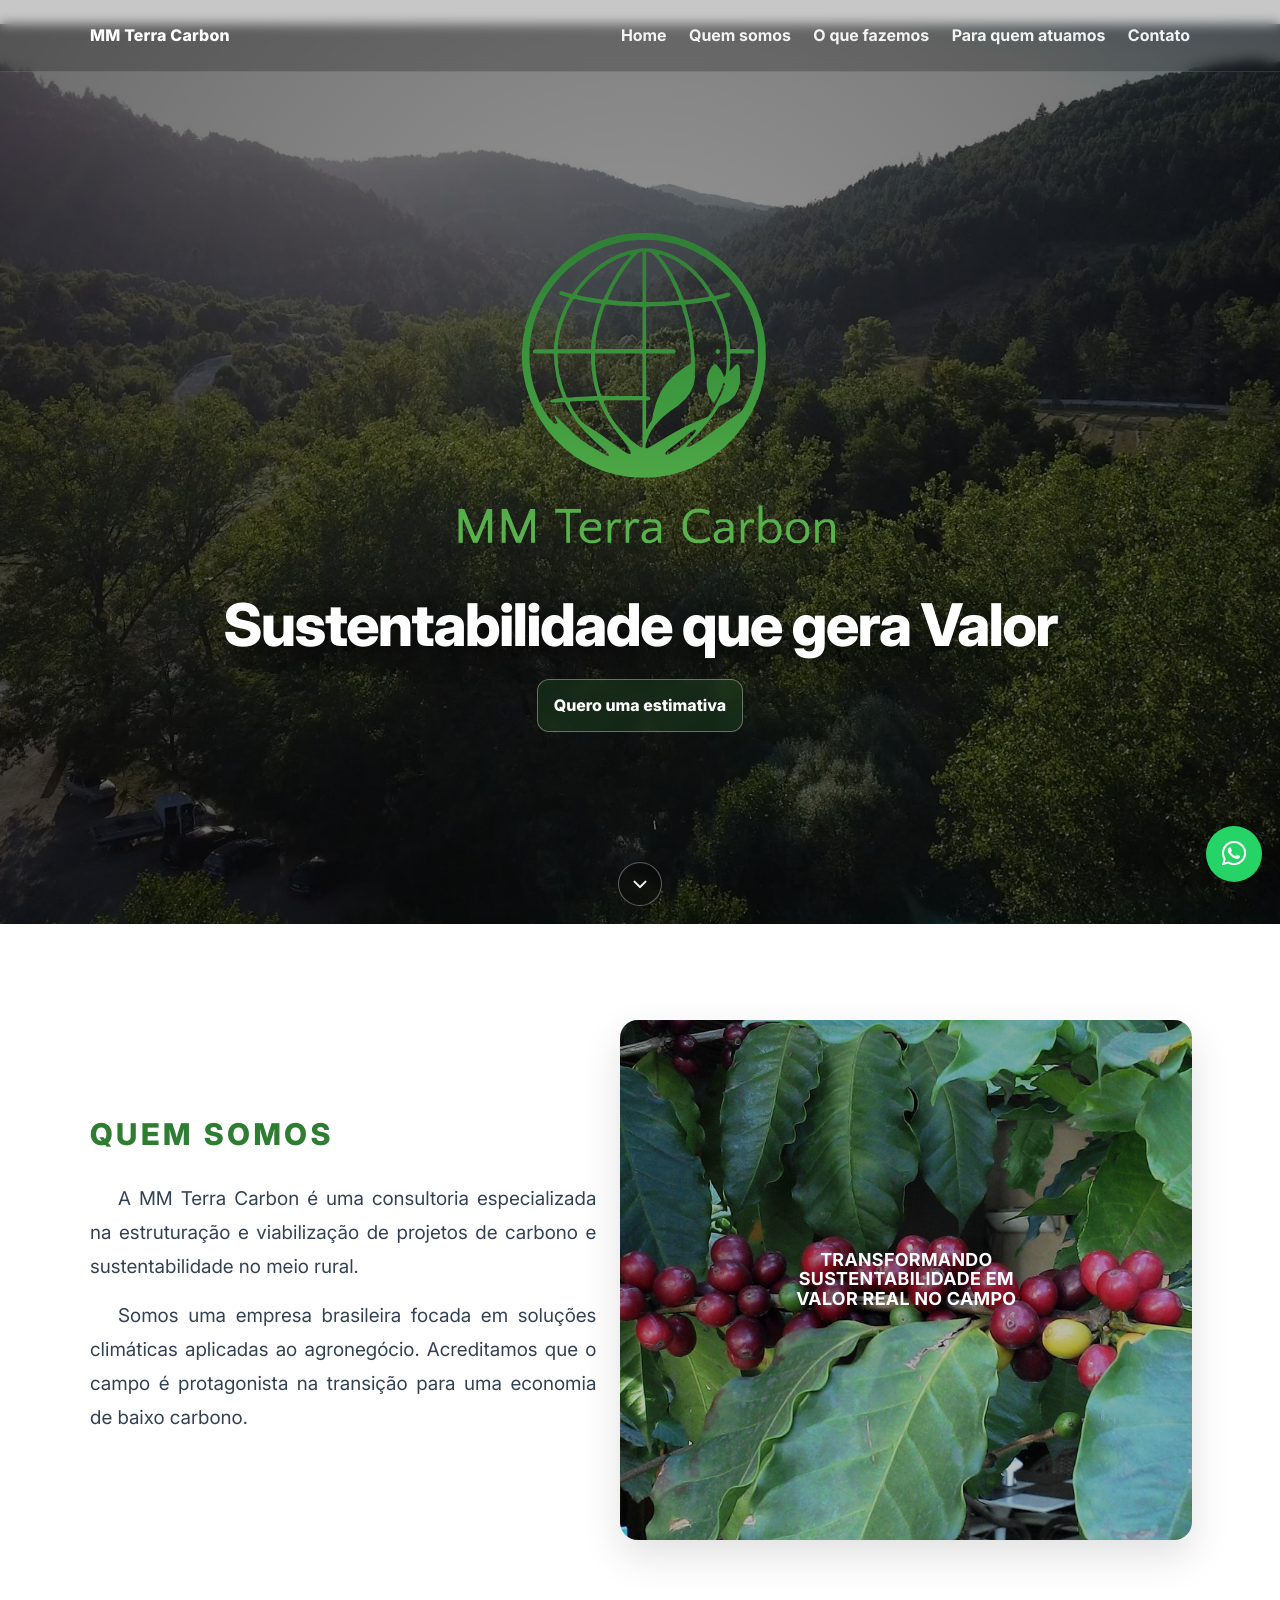
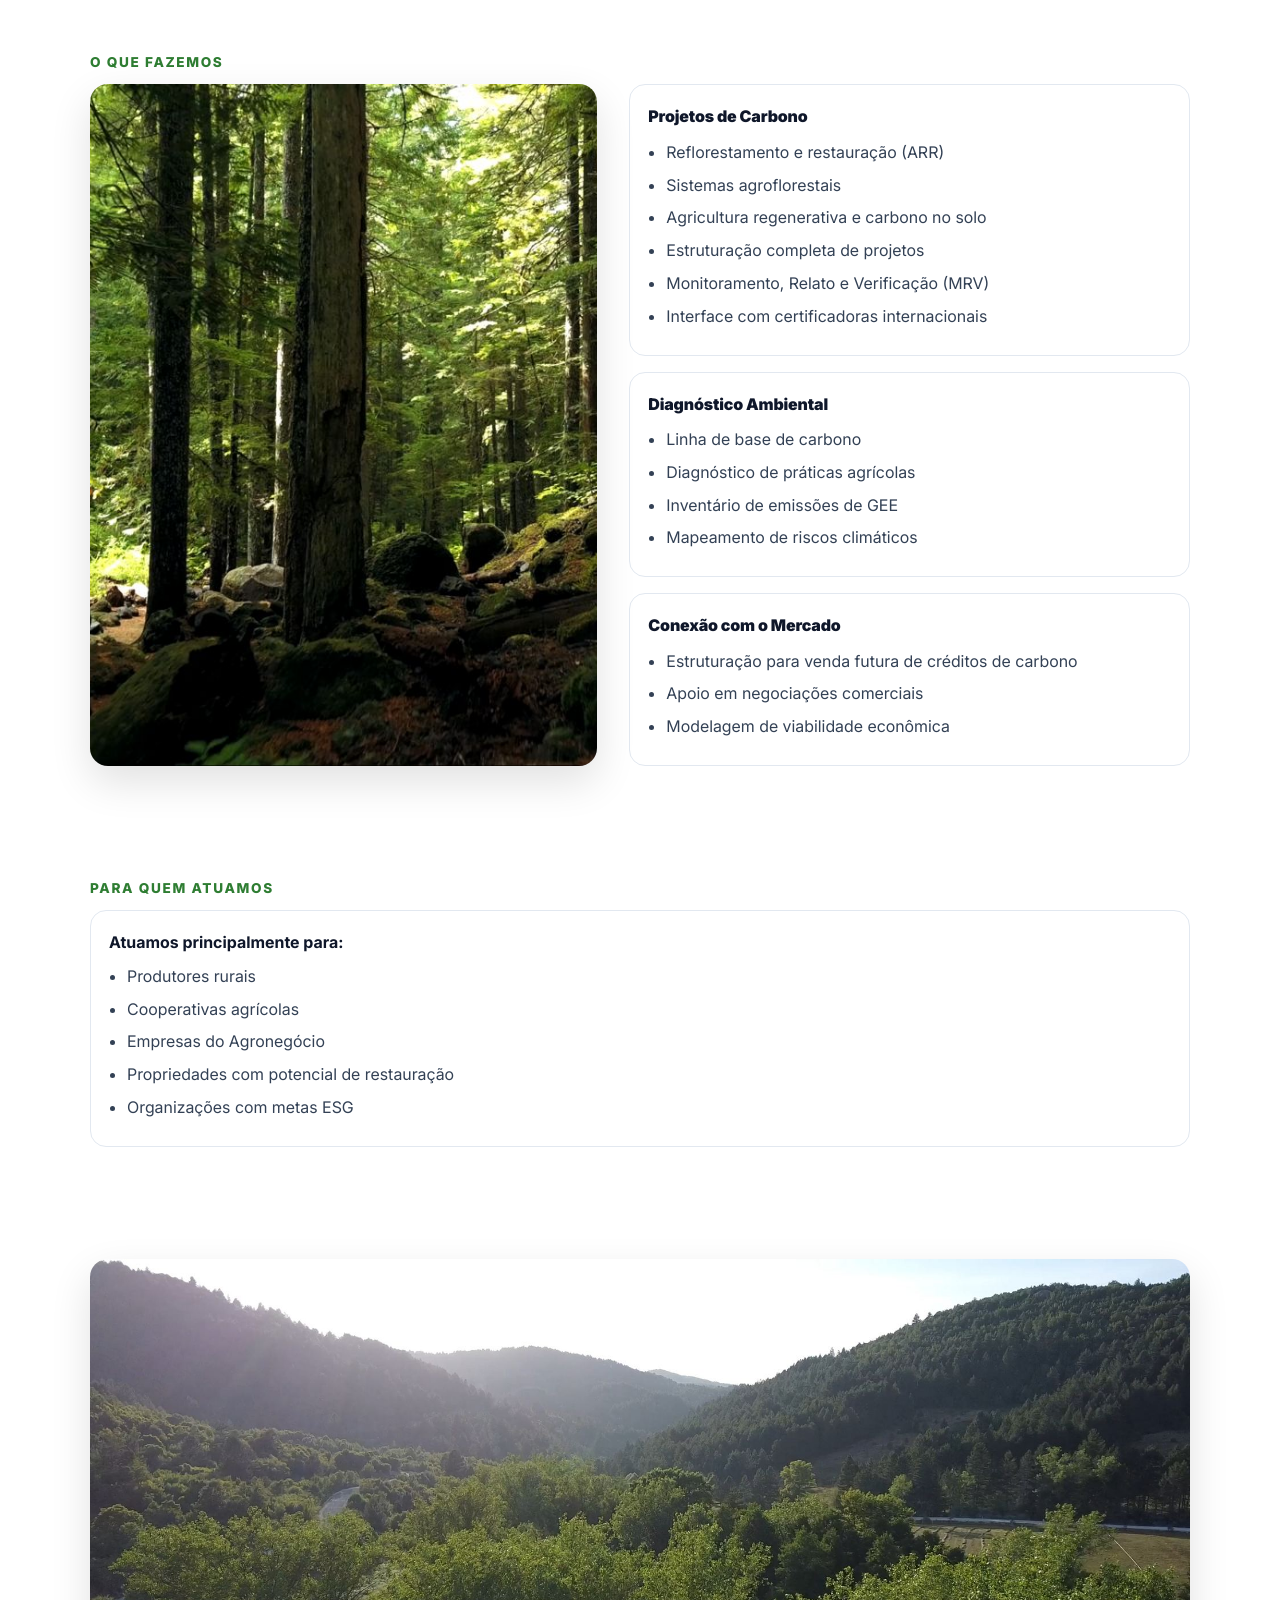
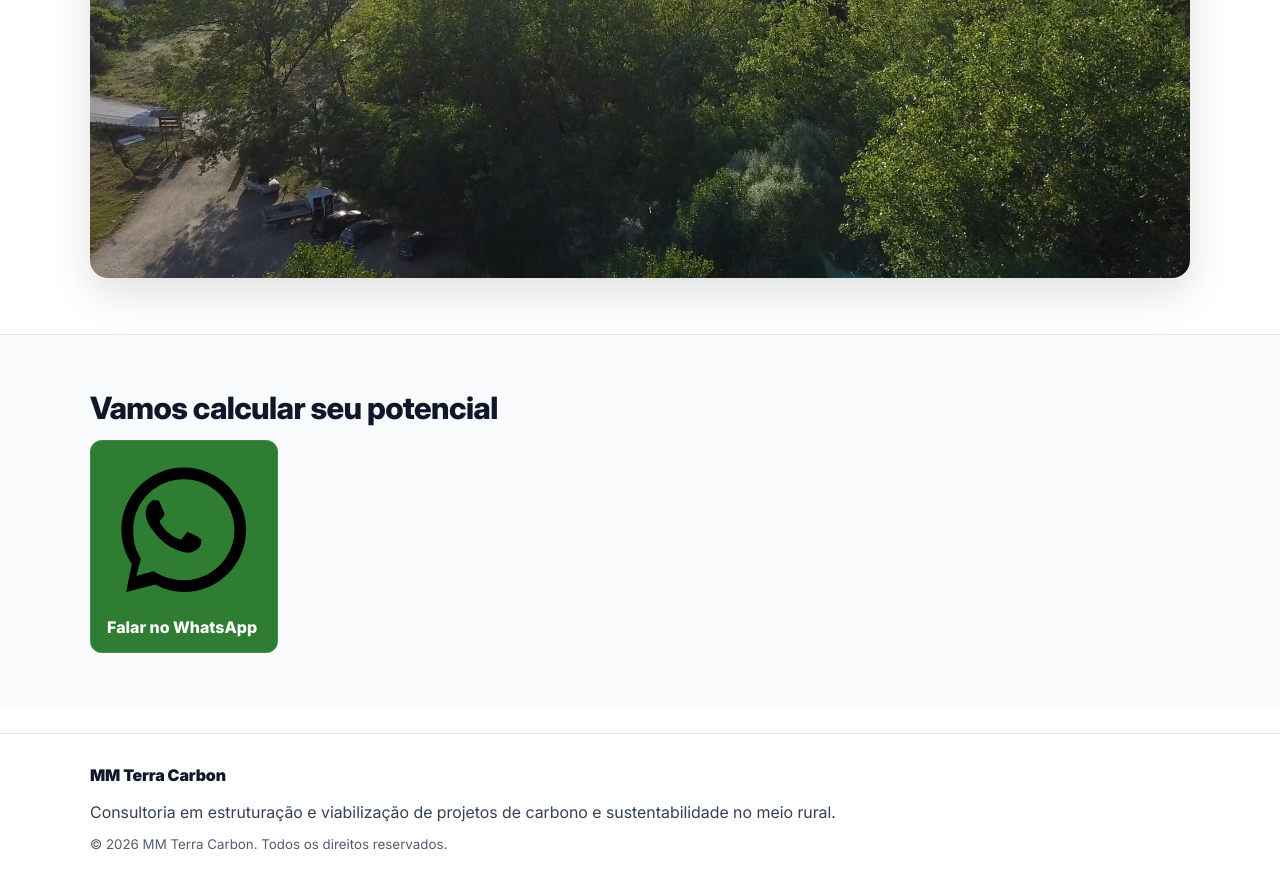
==== index.html @ 0c4954ad "Site MM Terra Carbon" ====
<!doctype html>
<html lang="pt-br">
<head>
  <meta charset="utf-8" />
  <meta name="viewport" content="width=device-width, initial-scale=1" />

  <title>MM Terra Carbon — Projetos de carbono no meio rural</title>
  <meta name="description" content="Consultoria especializada na estruturação e viabilização de projetos de carbono e sustentabilidade no meio rural.">
  <meta property="og:title" content="MM Terra Carbon">
  <meta property="og:description" content="Sustentabilidade que gera valor: projetos de carbono, diagnóstico ambiental e conexão com o mercado.">
  <meta property="og:image" content="static/assets/hero.jpg">
  <meta property="og:type" content="website">

  <link rel="icon" href="static/assets/favicon.ico">
  <link rel="shortcut icon" href="static/assets/favicon.ico">

  <!-- Fonte: Inter -->
  <link rel="preconnect" href="https://fonts.googleapis.com">
  <link rel="preconnect" href="https://fonts.gstatic.com" crossorigin>
  <link href="https://fonts.googleapis.com/css2?family=Inter:wght@400;500;600;700;800&display=swap" rel="stylesheet">

  <!-- Font Awesome (ícone do WhatsApp) -->
  <link rel="stylesheet" href="https://cdnjs.cloudflare.com/ajax/libs/font-awesome/6.5.0/css/all.min.css">

  <link rel="stylesheet" href="static/css/site.css">

</head>

<body>
  <a class="sr-only" href="#conteudo">Pular para o conteúdo</a>

  <header class="header" id="site-header">
    <div class="container header__inner">
      <a class="brand" href="#topo" aria-label="MM Terra Carbon">

        <span class="brand__name">MM Terra Carbon</span>
      </a>

      <nav class="nav" aria-label="Navegação">
        <a href="#topo">Home</a>
        <a href="#quem-somos">Quem somos</a>
        <a href="#o-que-fazemos">O que fazemos</a>
        <a href="#para-quem-atuamos">Para quem atuamos</a>
        <a href="#contato">Contato</a>
      </nav>
    </div>
  </header>

  <main id="conteudo" class="site-main">

<section class="hero hero--cover hero--flush" id="topo">
  <div class="hero__media" aria-hidden="true">
    <video
      class="hero__video"
      autoplay
      muted
      loop
      playsinline
      preload="metadata"
      poster="static/assets/hero.jpg"
    >
      <source src="static/assets/hero.mp4" type="video/mp4">
    </video>
    <div class="hero__overlay"></div>
  </div>

  <div class="hero__content container">
    <div class="hero__panel">
      <img
        class="hero__logo"
        src="static/assets/logo.svg"
        alt="MM Terra Carbon"
        loading="eager"
      >
    </div>

      <h1 class="hero__title">Sustentabilidade que gera Valor</h1>

    <div class="hero__actions">
      
        <a
          class="btn btn--ghost"
          href="#contato"
        >
          Quero uma estimativa
        </a>
      
    </div>
  </div>

  <a class="hero__scroll" href="#quem-somos" aria-label="Descer para a próxima seção">
    <svg viewBox="0 0 24 24" aria-hidden="true" focusable="false">
      <path d="M12 16.5c-.3 0-.6-.1-.8-.3l-6-6a1.1 1.1 0 0 1 1.6-1.6l5.2 5.2 5.2-5.2a1.1 1.1 0 1 1 1.6 1.6l-6 6c-.2.2-.5.3-.8.3z"/>
    </svg>
  </a>
</section>

<section class="section" id="quem-somos">
  <div class="container quem-somos__grid">
    <div class="quem-somos__texto">
      <div class="kicker">QUEM SOMOS</div>

      <p class="p">
        A MM Terra Carbon é uma consultoria especializada na estruturação e viabilização
        de projetos de carbono e sustentabilidade no meio rural.
      </p>

      <p class="p">
        Somos uma empresa brasileira focada em soluções climáticas aplicadas ao agronegócio.
        Acreditamos que o campo é protagonista na transição para uma economia de baixo carbono.
      </p>
    </div>

    <figure class="quem-somos__fig quem-somos__fig--overlay">
      <div class="quem-somos__overlay-title">
        TRANSFORMANDO<br>
        SUSTENTABILIDADE EM<br>
        VALOR REAL NO CAMPO
      </div>

        <img
          src="static/assets/quem-somos.jpg"
          alt="Café"
          class="quem-somos__img"
          loading="lazy"
        >
      
    </figure>
  </div>
</section>

<section class="section" id="o-que-fazemos">
  <div class="container">
    <div class="kicker">O QUE FAZEMOS</div>

    <div class="o-que-fazemos__layout">
      <figure class="o-que-fazemos__fig">
        <img
          class="o-que-fazemos__img"
          src="static/assets/forest.jpg"
          alt="Natureza e sustentabilidade"
          loading="lazy"
        >
      </figure>

      <div class="o-que-fazemos__stack">
        <div class="card">
          <div class="card__title">Projetos de Carbono</div>
          <ul class="card__list">
            <li>Reflorestamento e restauração (ARR)</li>
            <li>Sistemas agroflorestais</li>
            <li>Agricultura regenerativa e carbono no solo</li>
            <li>Estruturação completa de projetos</li>
            <li>Monitoramento, Relato e Verificação (MRV)</li>
            <li>Interface com certificadoras internacionais</li>
          </ul>
        </div>

        <div class="card">
          <div class="card__title">Diagnóstico Ambiental</div>
          <ul class="card__list">
            <li>Linha de base de carbono</li>
            <li>Diagnóstico de práticas agrícolas</li>
            <li>Inventário de emissões de GEE</li>
            <li>Mapeamento de riscos climáticos</li>
          </ul>
        </div>

        <div class="card">
          <div class="card__title">Conexão com o Mercado</div>
          <ul class="card__list">
            <li>Estruturação para venda futura de créditos de carbono</li>
            <li>Apoio em negociações comerciais</li>
            <li>Modelagem de viabilidade econômica</li>
          </ul>
        </div>
      </div>
    </div>
  </div>
</section>

<section id="para-quem-atuamos" class="section">
  <div class="container">
    <div class="kicker">Para quem atuamos</div>

    <div class="grid-3">
      
        <div class="card">
          <strong>Atuamos principalmente para:</strong>
          <ul class="card__list">
            <li>Produtores rurais</li>
            <li>Cooperativas agrícolas</li>
            <li>Empresas do Agronegócio</li>
            <li>Propriedades com potencial de restauração</li>
            <li>Organizações com metas ESG</li>
          </ul>
          
        </div>
      
    </div>
  </div>
</section>

<section class="section">
  <div class="container">
    
      <img alt="Paisagem de floresta" class="img" height="900" src="static/assets/hero.jpg" loading="lazy" width="1600">

  </div>
</section>

<section id="contato" class="section section--contact">
  <div class="container">
    <h2 class="h2">Vamos calcular seu potencial</h2>

    <div class="contact__actions">
      <a class="btn btn--whatsapp"
         href="https://wa.me/5535988857323?text=Ol%C3%A1%2C%20quero%20uma%20estimativa%20de%20cr%C3%A9dito%20de%20carbono%20para%20minha%20propriedade."
         target="_blank" rel="noopener noreferrer">
        <svg class="btn__icon" viewBox="0 0 32 32" aria-hidden="true" focusable="false">
          <path d="M19.11 17.53c-.29-.14-1.69-.83-1.95-.92-.26-.1-.45-.14-.64.14-.19.29-.73.92-.9 1.11-.16.19-.33.21-.62.07-.29-.14-1.21-.45-2.31-1.42-.86-.76-1.44-1.7-1.61-1.99-.16-.29-.02-.45.12-.59.13-.13.29-.33.43-.5.14-.17.19-.29.29-.48.1-.19.05-.36-.02-.5-.07-.14-.64-1.54-.88-2.11-.23-.55-.47-.48-.64-.49l-.55-.01c-.19 0-.5.07-.76.36-.26.29-1 1-1 2.44s1.03 2.83 1.17 3.02c.14.19 2.02 3.09 4.89 4.33.68.29 1.2.46 1.61.59.68.22 1.29.19 1.78.12.54-.08 1.69-.69 1.93-1.35.24-.66.24-1.23.17-1.35-.07-.12-.26-.19-.55-.33z"/>
          <path d="M16.02 3C8.84 3 3 8.84 3 16c0 2.53.75 4.99 2.17 7.1L4 29l6.08-1.6A12.9 12.9 0 0 0 16.02 29C23.2 29 29 23.16 29 16S23.2 3 16.02 3zm0 23.52c-2.07 0-4.1-.55-5.88-1.6l-.42-.25-3.61.95.96-3.52-.27-.45A10.55 10.55 0 0 1 5.47 16c0-5.82 4.74-10.55 10.55-10.55S26.57 10.18 26.57 16 21.84 26.52 16.02 26.52z"/>
        </svg>
        <span>Falar no WhatsApp</span>
      </a>
    </div>
  </div>
</section>

  </main>

  <footer class="footer">
    <div class="container footer__inner">
      <div class="footer__brand">MM Terra Carbon</div>
      <div class="footer__muted">
        Consultoria em estruturação e viabilização de projetos de carbono e sustentabilidade no meio rural.
      </div>
      <small class="footer__copy">© 2026 MM Terra Carbon. Todos os direitos reservados.</small>
    </div>
  </footer>

  <!-- WhatsApp flutuante (global) -->
  <a
    class="whatsapp-float"
    href="https://wa.me/5535988857323?text=Ol%C3%A1%21%20Quero%20uma%20estimativa."
    target="_blank"
    rel="noopener noreferrer"
    aria-label="Falar no WhatsApp"
    title="Falar no WhatsApp"
  >
    <span class="sr-only">Falar no WhatsApp</span>
    <i class="fa-brands fa-whatsapp" aria-hidden="true"></i>
  </a>

  <script src="static/js/site.js"></script>
  
</body>
</html>
---- static/css/site.css ----
:root{
  --bg: #ffffff;
  --text: #0f172a;
  --muted: #334155;
  --border: #e2e8f0;
  --primary: #2e7d32;
  --primary-2: #1b5e20;
  --header-h: 72px;

  --font: "Inter", system-ui, -apple-system, "Segoe UI", Roboto, Arial, sans-serif;
}

*{ box-sizing: border-box; }

html{
  scroll-padding-top: calc(var(--header-h) + 20px);
}

body{
  margin: 0;
  font-family: var(--font);
  color: var(--text);
  background: var(--bg);
  line-height: 1.65;
  -webkit-font-smoothing: antialiased;
  text-rendering: geometricPrecision;
  overflow-x: hidden;
}

.container{
  width: min(1100px, calc(100% - 32px));
  margin: 0 auto;
}

/* Acessibilidade */
.sr-only{
  position: absolute;
  width: 1px;
  height: 1px;
  padding: 0;
  margin: -1px;
  overflow: hidden;
  clip: rect(0, 0, 0, 0);
  white-space: nowrap;
  border: 0;
}

/* Tipografia base */
p{
  font-size: 1.0625rem;   /* 17px */
  line-height: 1.75;
  color: var(--muted);
  max-width: 68ch;
  margin: 0 0 12px;
}

h1, h2, h3{
  font-family: var(--font);
  color: var(--text);
  letter-spacing: -0.02em;
  line-height: 1.15;
  margin: 0 0 0.6rem 0;
  font-weight: 800;
}

h1{ font-size: clamp(2rem, 3.5vw, 3.25rem); }
h2{ font-size: clamp(1.5rem, 2.4vw, 2.25rem); }
h3{ font-size: clamp(1.125rem, 1.6vw, 1.375rem); font-weight: 700; }

/* Header */
.header{
  position: fixed;
  top: 0;
  left: 0;
  right: 0;
  height: var(--header-h);
  z-index: 100;
  transition: background .18s ease, border-color .18s ease, backdrop-filter .18s ease;
  background: rgba(0,0,0,0.22);
  border-bottom: 1px solid rgba(255,255,255,0.12);
  backdrop-filter: blur(6px);
}

body.is-scrolled .header{
  background: rgba(255,255,255,0.92);
  border-bottom: 1px solid var(--border);
  backdrop-filter: blur(10px);
}

.header__inner{
  height: 100%;
  display:flex;
  align-items:center;
  justify-content:space-between;
}

.brand{
  display:flex;
  align-items:center;
  gap: 10px;
  text-decoration: none;
}

.brand__logo{
  width: auto;
  height: 52px;
  display:block;
}

.brand__name{
  font-weight: 800;
  letter-spacing: 0.2px;
  color: #fff;
}

body.is-scrolled .brand__name{ color: var(--text); }

.nav a{
  margin-left: 18px;
  text-decoration:none;
  color: rgba(255,255,255,0.92);
  font-weight: 700;
}

body.is-scrolled .nav a{ color: var(--muted); }

.nav a:hover{ color: #fff; }
body.is-scrolled .nav a:hover{ color: var(--text); }

@media (max-width: 600px){
  .nav{ display:none; }
}

/* Main spacing */
.site-main{
  padding-top: calc(var(--header-h) + 24px);
  padding-bottom: 24px;
}

/* Buttons */
.btn{
  display:inline-block;
  padding: 12px 16px;
  border-radius: 12px;
  background: var(--primary);
  color: #fff !important;
  text-decoration:none;
  font-weight: 800;
  border: 1px solid rgba(255,255,255,0.10);
}

.btn:hover{ background: var(--primary-2); }

.btn--ghost{
  background: rgba(46,125,50,0.22);
  border: 1px solid rgba(255,255,255,0.34);
  backdrop-filter: blur(6px);
}

.btn--ghost:hover{
  background: rgba(46,125,50,0.30);
}

/* HERO */
.hero{ position: relative; }

.hero--cover{
  min-height: 100vh;
  display: grid;
  place-items: center;
  color: #fff;

  width: 100vw;
  max-width: none;
  margin-left: calc(50% - 50vw);
  margin-right: calc(50% - 50vw);
  border-radius: 0;
  overflow: hidden;
}

.hero--flush{ margin-top: calc(-1 * var(--header-h)); }

.hero__media{
  position: absolute;
  inset: 0;
  overflow: hidden;
  background: #000;
}

.hero__video{
  position: absolute;
  inset: 0;
  width: 100%;
  height: 100%;
  object-fit: cover;
}

.hero__overlay{
  position: absolute;
  inset: 0;
  background: radial-gradient(circle at 50% 40%, rgba(0,0,0,0.40), rgba(0,0,0,0.60));
}

.hero__content{
  position: relative;
  z-index: 1;
  text-align: center;
  padding: 32px 0;
}

.hero__panel{
  display: inline-flex;
  align-items: center;
  gap: 14px;
  padding: 12px 16px;
  border-radius: 16px;
  background: transparent;
  border: none;
  box-shadow: none;
  backdrop-filter: none;
}

.hero__logo{
  height: clamp(160px, 26vw, 420px);
  width: auto;
  max-width: 90vw;
  display: block;
}

.hero__title{
  margin: 22px 0 0;
  font-weight: 800;
  font-size: clamp(34px, 4.6vw, 62px);
  line-height: 1.05;
  letter-spacing: -0.03em;
  text-shadow: 0 10px 26px rgba(0,0,0,0.55);
}

.hero__lead{
  margin: 14px auto 0;
  max-width: 58ch;
  color: rgba(255,255,255,0.90);
  font-size: 18px;
  line-height: 1.65;
}

.hero__actions{
  margin-top: 22px;
  display:flex;
  justify-content:center;
  gap: 12px;
  flex-wrap: wrap;
}

.hero__scroll{
  position: absolute;
  bottom: 18px;
  left: 50%;
  transform: translateX(-50%);
  width: 44px;
  height: 44px;
  border-radius: 999px;
  border: 1px solid rgba(255,255,255,0.35);
  background: rgba(0,0,0,0.25);
  display:grid;
  place-items:center;
  text-decoration: none;
  color: #fff;
  backdrop-filter: blur(6px);
}

.hero__scroll:hover{ background: rgba(0,0,0,0.35); }

.hero__scroll svg{
  width: 22px;
  height: 22px;
  fill: currentColor;
  opacity: 0.95;
}

@media (max-width: 600px){
  .hero__logo{ height: 220px; }
  .hero__lead{ font-size: 16.5px; }
}

/* Sections */
.section{ padding: 56px 0; }

.kicker{
  color: var(--primary);
  font-weight: 800;
  text-transform: uppercase;
  letter-spacing: .12em;
  font-size: 0.85rem;
  margin-bottom: 10px;
}

.h2{
  font-size: clamp(1.5rem, 2.4vw, 2.25rem);
  margin: 0 0 12px;
  font-weight: 800;
  letter-spacing: -0.02em;
  line-height: 1.15;
}

.p{
  color: var(--muted);
  margin: 0 0 12px;
  font-size: 1.0625rem;
  line-height: 1.75;
  max-width: 68ch;
}

.card{
  border: 1px solid var(--border);
  border-radius: 16px;
  padding: 18px;
  background: #fff;
}

/* Card internals (para O QUE FAZEMOS) */
.card__title{
  font-weight: 900;
  letter-spacing: -0.01em;
  margin-bottom: 10px;
  color: var(--text);
}

.card__list{
  margin: 0;
  padding-left: 18px;
  color: var(--muted);
}

.card__list li{
  margin: 8px 0;
  line-height: 1.55;
}

/* ===========================
   QUEM SOMOS
   =========================== */
.quem-somos__grid{
  display: grid;
  grid-template-columns: 1.2fr 1.35fr;
  gap: 24px;
  align-items: center;
}

.quem-somos__fig{
  margin: 0;
  border-radius: 18px;
  overflow: hidden;
  box-shadow: 0 16px 40px rgba(0,0,0,0.12);
  aspect-ratio: 11 / 10;
  min-height: 520px;
}

.quem-somos__img{
  width: 100%;
  height: 100%;
  display: block;
  object-fit: cover;
}

.quem-somos__fig--overlay{ position: relative; }

.quem-somos__fig--overlay::after{
  content: "";
  position: absolute;
  inset: 0;
  background: linear-gradient(180deg, rgba(0,0,0,0.30), rgba(0,0,0,0.22));
  z-index: 1;
}

.quem-somos__overlay-title{
  position: absolute;
  inset: 0;
  display: grid;
  place-items: center;
  padding: 18px;
  text-align: center;
  z-index: 2;

  font-family: var(--font);
  font-weight: 700;
  color: #fff;
  letter-spacing: 0.02em;
  line-height: 1.08;
  font-size: clamp(14px, 1.4vw, 22px);
  text-shadow: 0 10px 26px rgba(0,0,0,0.55);
}

#quem-somos{
  padding-top: 72px;
  margin-top: 24px;
}

#quem-somos .kicker{
  font-size: 30px;
  margin-bottom: 22px;
}

#quem-somos .p,
#quem-somos p{
  font-size: 19px;
  line-height: 1.8;
  text-align: justify;
  text-justify: inter-word;
  text-indent: 28px;
  margin: 0 0 14px;
}

@media (max-width: 900px){
  .quem-somos__grid{ grid-template-columns: 1fr; }
  .quem-somos__fig{
    border-radius: 16px;
    min-height: 360px;
    aspect-ratio: 16 / 10;
  }
  #quem-somos .kicker{ font-size: 22px; }
  #quem-somos .p,
  #quem-somos p{
    font-size: 17.5px;
    text-indent: 18px;
  }
}

/* =========================
   O QUE FAZEMOS
   Imagem à esquerda | Cards à direita
   ========================= */
.o-que-fazemos__layout{
  display: flex;
  gap: 32px;
  align-items: stretch;
}

.o-que-fazemos__fig{
  flex: 0.95;
  margin: 0;
  border-radius: 18px;
  overflow: hidden;
  box-shadow: 0 16px 40px rgba(0,0,0,0.12);
  min-height: 560px;
}

.o-que-fazemos__img{
  width: 100%;
  height: 100%;
  object-fit: cover;
  display: block;
}

.o-que-fazemos__stack{
  flex: 1.05;
  display: flex;
  flex-direction: column;
  gap: 16px;
}

@media (max-width: 900px){
  .o-que-fazemos__layout{
    flex-direction: column;
  }
  .o-que-fazemos__fig{
    min-height: 320px;
  }
}

/* =========================
   CONTATO (se existir no StreamField)
   ========================= */
.section--contact{
  background: #f8fafc;
  border-top: 1px solid var(--border);
}

.section--contact .card{
  box-shadow: 0 10px 24px rgba(2, 6, 23, 0.06);
}

.contact__actions{
  margin: 14px 0 0;
}

/* Footer */
.footer{
  border-top: 1px solid var(--border);
  padding: 28px 0;
  background: #ffffff;
}

.footer__inner{
  display: grid;
  gap: 10px;
}

.footer__brand{
  font-weight: 900;
  letter-spacing: -0.01em;
}

.footer__muted{
  color: var(--muted);
  max-width: 78ch;
}

.footer__copy{
  color: rgba(51,65,85,0.85);
}

/* WhatsApp flutuante (compatível com .wa-float antigo) */
.whatsapp-float,
.wa-float{
  position: fixed;
  right: 18px;
  bottom: 18px;
  width: 56px;
  height: 56px;
  border-radius: 999px;
  background: #25D366;
  display: flex;
  align-items: center;
  justify-content: center;
  box-shadow: 0 12px 28px rgba(0,0,0,.18);
  z-index: 9999;
  text-decoration: none;
  transition: transform .15s ease, box-shadow .15s ease, filter .15s ease;
}

.whatsapp-float:hover,
.wa-float:hover{
  transform: translateY(-2px);
  box-shadow: 0 16px 36px rgba(0,0,0,.22);
  filter: brightness(0.98);
}

.whatsapp-float:active,
.wa-float:active{
  transform: translateY(0);
}

.whatsapp-float:focus-visible,
.wa-float:focus-visible{
  outline: 3px solid rgba(46,125,50,0.35);
  outline-offset: 4px;
}

.whatsapp-float img,
.wa-float img{
  width: 28px;
  height: 28px;
  display: block;
  pointer-events: none;
}

.whatsapp-float i,
.wa-float i{
  font-size: 28px;
  color: #fff;
  line-height: 1;
}

@media (max-width: 480px){
  .whatsapp-float,
  .wa-float{
    right: 14px;
    bottom: 14px;
    width: 54px;
    height: 54px;
  }
  .whatsapp-float i,
  .wa-float i{
    font-size: 27px;
  }
}

/* =========================
   AJUSTES PARA PUBLICAÇÃO
   ========================= */

/* Título do hero legível sobre o vídeo */
.hero__title{
  color: #ffffff;
}

/* Imagem de seção: nunca maior que a tela */
.img{
  display: block;
  width: 100%;
  max-width: 100%;
  height: auto;
  border-radius: 18px;
  box-shadow: 0 16px 40px rgba(0,0,0,0.12);
}

/* Foto de "O que fazemos" preenche o quadro (corrige corte no celular) */
.o-que-fazemos__fig{
  position: relative;
}
.o-que-fazemos__img{
  position: absolute;
  inset: 0;
}

/* "Quem somos" no celular: imagem cabe na tela e texto sem buracos */
@media (max-width: 900px){
  .quem-somos__fig{
    min-height: 0;
    width: 100%;
    aspect-ratio: 4 / 3;
  }
  #quem-somos .p,
  #quem-somos p{
    text-align: left;
  }
}
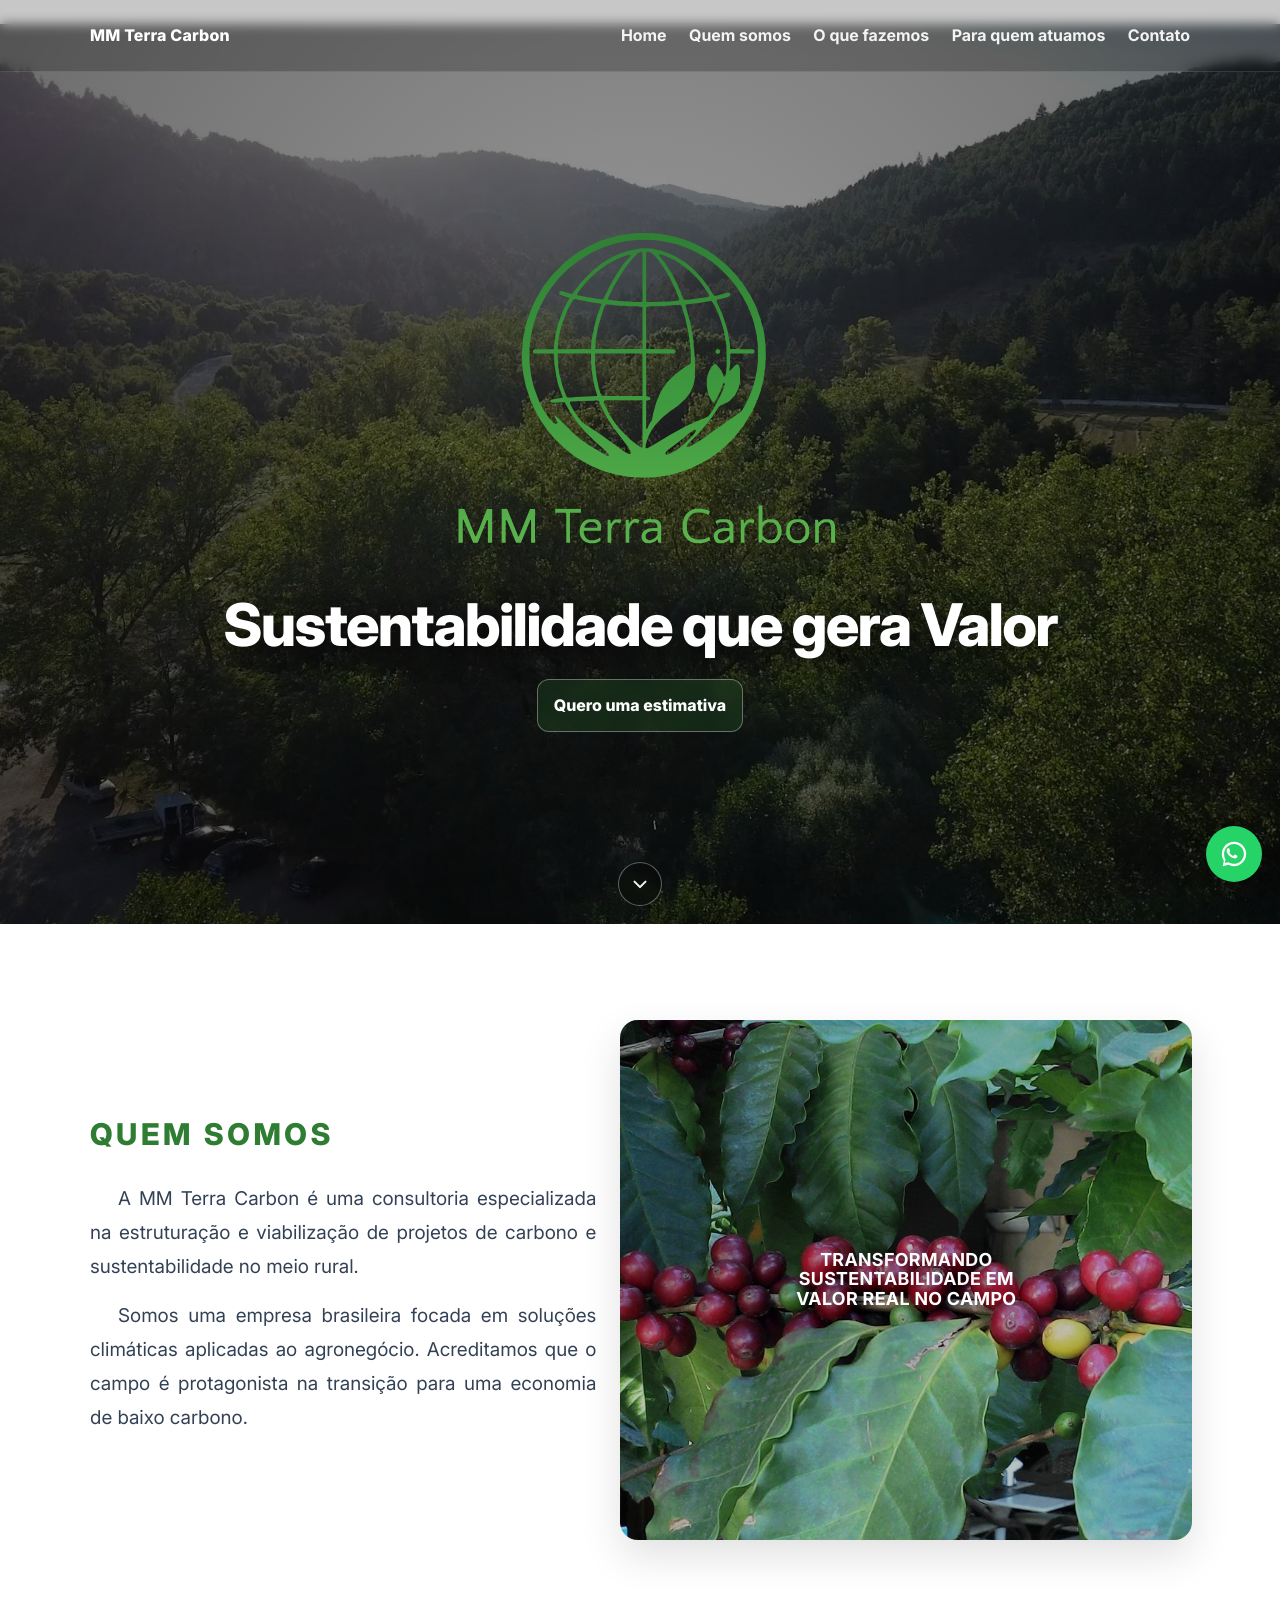
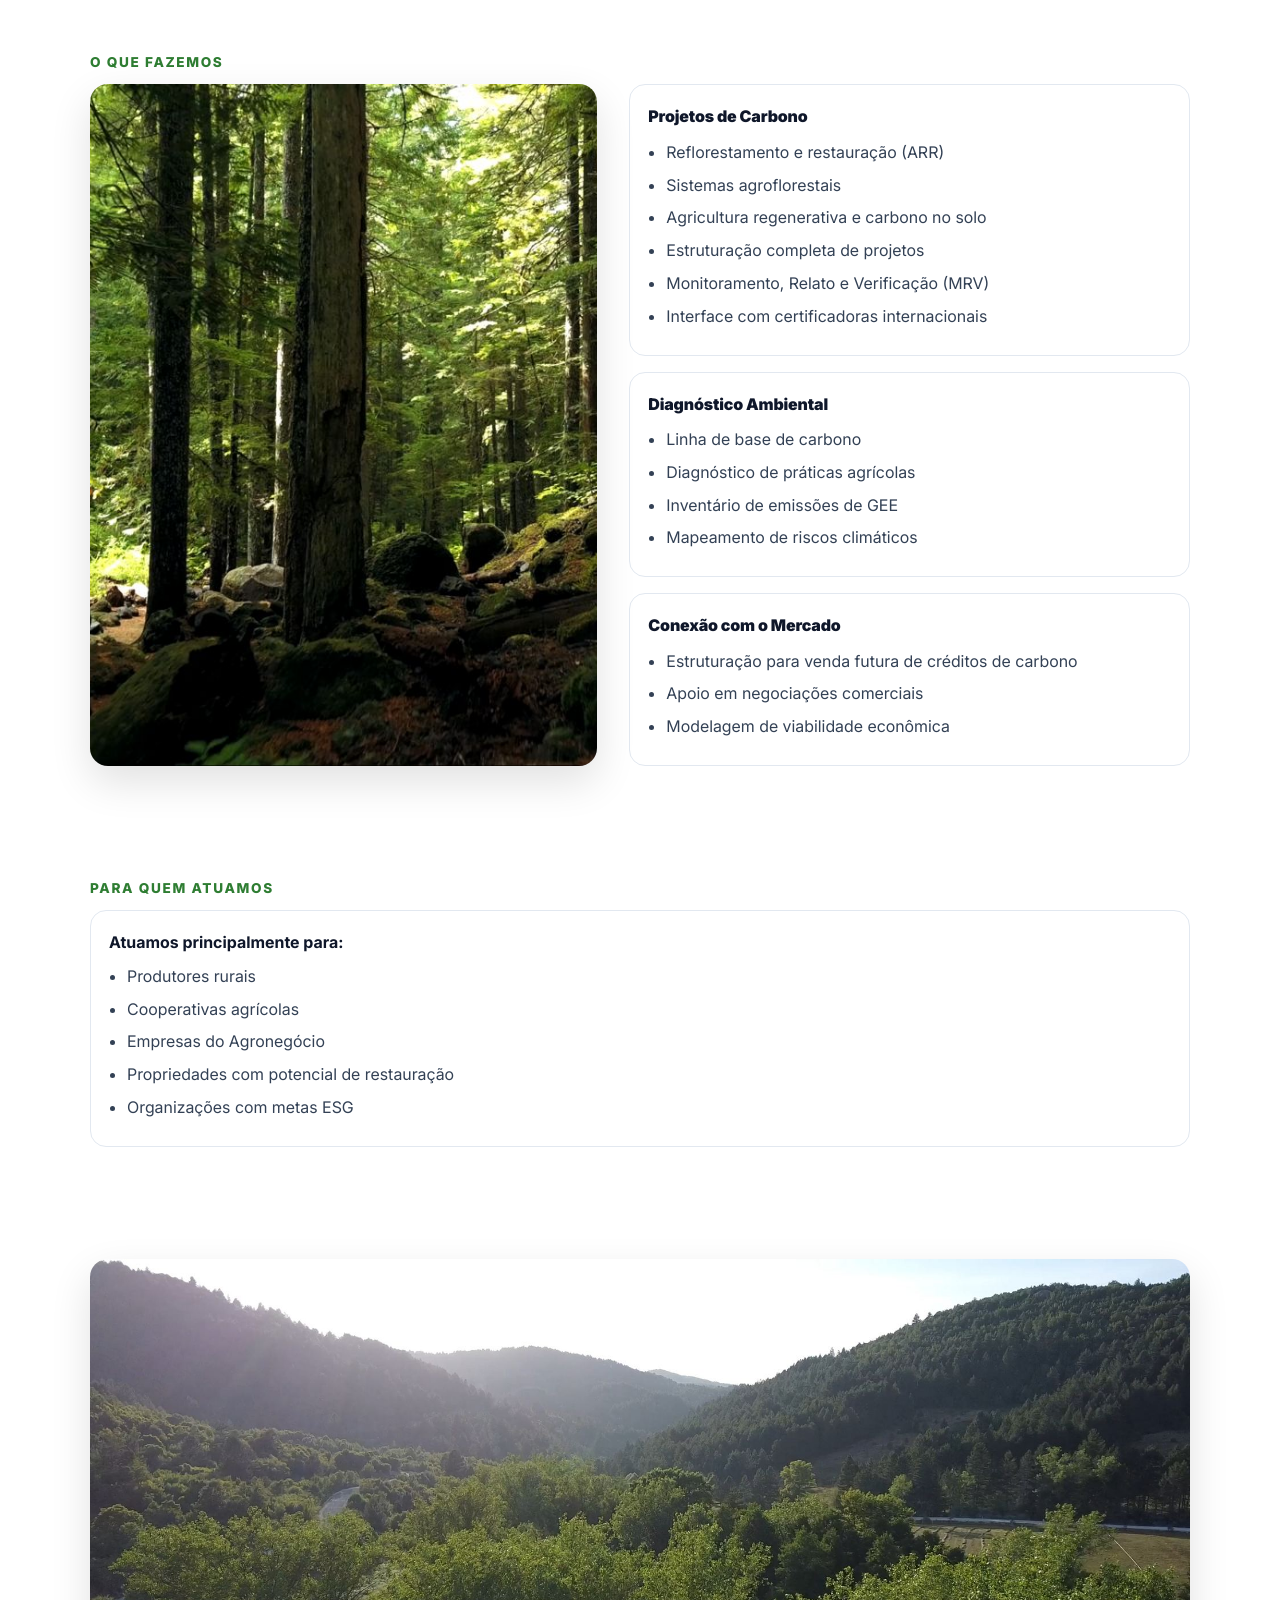
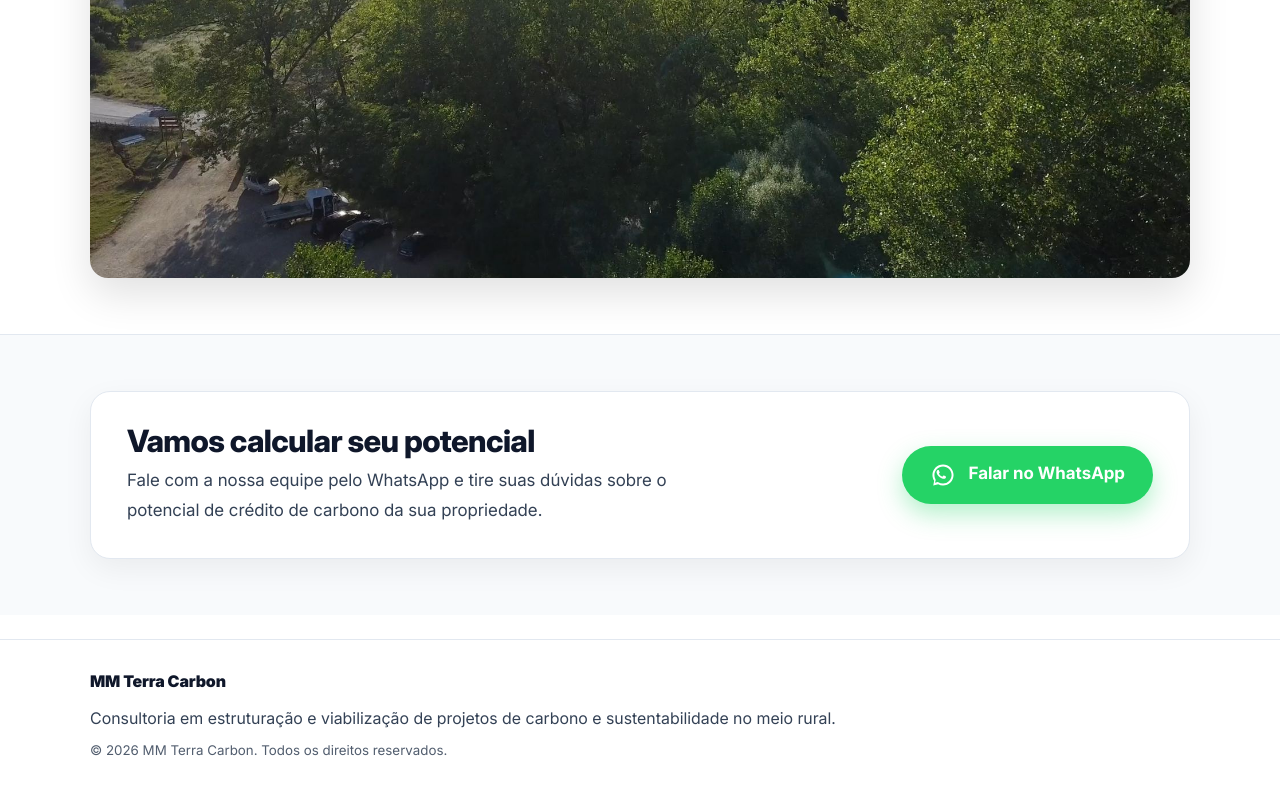
==== commit e2248f2c: "Atualiza botão do WhatsApp (arquivos no lugar certo)" ====
--- a/index.html
+++ b/index.html
@@ -10,7 +10,9 @@
   <meta name="description" content="Consultoria especializada na estruturação e viabilização de projetos de carbono e sustentabilidade no meio rural.">
   <meta property="og:title" content="MM Terra Carbon">
   <meta property="og:description" content="Sustentabilidade que gera valor: projetos de carbono, diagnóstico ambiental e conexão com o mercado.">
-  <meta property="og:image" content="static/assets/hero.jpg">
+  <meta property="og:image" content="https://alexpmendonca.github.io/mmterracarbon-site/static/assets/hero.jpg">
+  <meta property="og:url" content="https://alexpmendonca.github.io/mmterracarbon-site/">
+  <link rel="canonical" href="https://alexpmendonca.github.io/mmterracarbon-site/">
   <meta property="og:type" content="website">
 
   <link rel="icon" href="static/assets/favicon.ico">
@@ -20,9 +22,6 @@
   <link rel="preconnect" href="https://fonts.googleapis.com">
   <link rel="preconnect" href="https://fonts.gstatic.com" crossorigin>
   <link href="https://fonts.googleapis.com/css2?family=Inter:wght@400;500;600;700;800&display=swap" rel="stylesheet">
-
-  <!-- Font Awesome (ícone do WhatsApp) -->
-  <link rel="stylesheet" href="https://cdnjs.cloudflare.com/ajax/libs/font-awesome/6.5.0/css/all.min.css">
 
   <link rel="stylesheet" href="static/css/site.css">
 
@@ -213,16 +212,14 @@
 
 <section id="contato" class="section section--contact">
   <div class="container">
-    <h2 class="h2">Vamos calcular seu potencial</h2>
-
-    <div class="contact__actions">
-      <a class="btn btn--whatsapp"
-         href="https://wa.me/5535988857323?text=Ol%C3%A1%2C%20quero%20uma%20estimativa%20de%20cr%C3%A9dito%20de%20carbono%20para%20minha%20propriedade."
-         target="_blank" rel="noopener noreferrer">
-        <svg class="btn__icon" viewBox="0 0 32 32" aria-hidden="true" focusable="false">
-          <path d="M19.11 17.53c-.29-.14-1.69-.83-1.95-.92-.26-.1-.45-.14-.64.14-.19.29-.73.92-.9 1.11-.16.19-.33.21-.62.07-.29-.14-1.21-.45-2.31-1.42-.86-.76-1.44-1.7-1.61-1.99-.16-.29-.02-.45.12-.59.13-.13.29-.33.43-.5.14-.17.19-.29.29-.48.1-.19.05-.36-.02-.5-.07-.14-.64-1.54-.88-2.11-.23-.55-.47-.48-.64-.49l-.55-.01c-.19 0-.5.07-.76.36-.26.29-1 1-1 2.44s1.03 2.83 1.17 3.02c.14.19 2.02 3.09 4.89 4.33.68.29 1.2.46 1.61.59.68.22 1.29.19 1.78.12.54-.08 1.69-.69 1.93-1.35.24-.66.24-1.23.17-1.35-.07-.12-.26-.19-.55-.33z"/>
-          <path d="M16.02 3C8.84 3 3 8.84 3 16c0 2.53.75 4.99 2.17 7.1L4 29l6.08-1.6A12.9 12.9 0 0 0 16.02 29C23.2 29 29 23.16 29 16S23.2 3 16.02 3zm0 23.52c-2.07 0-4.1-.55-5.88-1.6l-.42-.25-3.61.95.96-3.52-.27-.45A10.55 10.55 0 0 1 5.47 16c0-5.82 4.74-10.55 10.55-10.55S26.57 10.18 26.57 16 21.84 26.52 16.02 26.52z"/>
-        </svg>
+    <div class="contact-card">
+      <div class="contact-card__text">
+        <h2 class="h2">Vamos calcular seu potencial</h2>
+        <p class="contact-card__lead">Fale com a nossa equipe pelo WhatsApp e tire suas dúvidas sobre o potencial de crédito de carbono da sua propriedade.</p>
+      </div>
+      <a class="btn-wa" href="https://wa.me/5535988857323?text=Ol%C3%A1%2C%20quero%20uma%20estimativa%20de%20cr%C3%A9dito%20de%20carbono%20para%20minha%20propriedade." target="_blank" rel="noopener noreferrer">
+        <svg class="btn-wa__icon" viewBox="0 0 32 32" aria-hidden="true" focusable="false"><path d="M19.11 17.53c-.29-.14-1.69-.83-1.95-.92-.26-.1-.45-.14-.64.14-.19.29-.73.92-.9 1.11-.16.19-.33.21-.62.07-.29-.14-1.21-.45-2.31-1.42-.86-.76-1.44-1.7-1.61-1.99-.16-.29-.02-.45.12-.59.13-.13.29-.33.43-.5.14-.17.19-.29.29-.48.1-.19.05-.36-.02-.5-.07-.14-.64-1.54-.88-2.11-.23-.55-.47-.48-.64-.49l-.55-.01c-.19 0-.5.07-.76.36-.26.29-1 1-1 2.44s1.03 2.83 1.17 3.02c.14.19 2.02 3.09 4.89 4.33.68.29 1.2.46 1.61.59.68.22 1.29.19 1.78.12.54-.08 1.69-.69 1.93-1.35.24-.66.24-1.23.17-1.35-.07-.12-.26-.19-.55-.33z"/>
+          <path d="M16.02 3C8.84 3 3 8.84 3 16c0 2.53.75 4.99 2.17 7.1L4 29l6.08-1.6A12.9 12.9 0 0 0 16.02 29C23.2 29 29 23.16 29 16S23.2 3 16.02 3zm0 23.52c-2.07 0-4.1-.55-5.88-1.6l-.42-.25-3.61.95.96-3.52-.27-.45A10.55 10.55 0 0 1 5.47 16c0-5.82 4.74-10.55 10.55-10.55S26.57 10.18 26.57 16 21.84 26.52 16.02 26.52z"/></svg>
         <span>Falar no WhatsApp</span>
       </a>
     </div>
@@ -251,7 +248,8 @@
     title="Falar no WhatsApp"
   >
     <span class="sr-only">Falar no WhatsApp</span>
-    <i class="fa-brands fa-whatsapp" aria-hidden="true"></i>
+    <svg class="whatsapp-float__icon" viewBox="0 0 32 32" aria-hidden="true" focusable="false"><path d="M19.11 17.53c-.29-.14-1.69-.83-1.95-.92-.26-.1-.45-.14-.64.14-.19.29-.73.92-.9 1.11-.16.19-.33.21-.62.07-.29-.14-1.21-.45-2.31-1.42-.86-.76-1.44-1.7-1.61-1.99-.16-.29-.02-.45.12-.59.13-.13.29-.33.43-.5.14-.17.19-.29.29-.48.1-.19.05-.36-.02-.5-.07-.14-.64-1.54-.88-2.11-.23-.55-.47-.48-.64-.49l-.55-.01c-.19 0-.5.07-.76.36-.26.29-1 1-1 2.44s1.03 2.83 1.17 3.02c.14.19 2.02 3.09 4.89 4.33.68.29 1.2.46 1.61.59.68.22 1.29.19 1.78.12.54-.08 1.69-.69 1.93-1.35.24-.66.24-1.23.17-1.35-.07-.12-.26-.19-.55-.33z"/>
+          <path d="M16.02 3C8.84 3 3 8.84 3 16c0 2.53.75 4.99 2.17 7.1L4 29l6.08-1.6A12.9 12.9 0 0 0 16.02 29C23.2 29 29 23.16 29 16S23.2 3 16.02 3zm0 23.52c-2.07 0-4.1-.55-5.88-1.6l-.42-.25-3.61.95.96-3.52-.27-.45A10.55 10.55 0 0 1 5.47 16c0-5.82 4.74-10.55 10.55-10.55S26.57 10.18 26.57 16 21.84 26.52 16.02 26.52z"/></svg>
   </a>
 
   <script src="static/js/site.js"></script>
--- a/static/css/site.css
+++ b/static/css/site.css
@@ -616,3 +616,96 @@
     text-align: left;
   }
 }
+
+/* =========================
+   CONTATO / WHATSAPP (2026)
+   ========================= */
+:root{
+  --wa: #25D366;
+  --wa-dark: #128C7E;
+}
+
+.contact-card{
+  display: flex;
+  align-items: center;
+  justify-content: space-between;
+  gap: 24px 40px;
+  flex-wrap: wrap;
+  padding: 32px 36px;
+  background: #ffffff;
+  border: 1px solid var(--border);
+  border-radius: 20px;
+  box-shadow: 0 10px 30px rgba(2, 6, 23, 0.06);
+}
+
+.contact-card__text{
+  flex: 1 1 320px;
+}
+
+.contact-card .h2{
+  margin: 0 0 8px;
+}
+
+.contact-card__lead{
+  margin: 0;
+  max-width: 52ch;
+}
+
+.btn-wa{
+  display: inline-flex;
+  align-items: center;
+  gap: 12px;
+  padding: 16px 28px;
+  border-radius: 999px;
+  background: var(--wa);
+  color: #ffffff;
+  font-weight: 700;
+  font-size: 17px;
+  line-height: 1;
+  text-decoration: none;
+  white-space: nowrap;
+  box-shadow: 0 10px 24px rgba(37, 211, 102, 0.35);
+  transition: transform .15s ease, box-shadow .15s ease, background-color .15s ease;
+}
+
+.btn-wa:hover{
+  background: var(--wa-dark);
+  transform: translateY(-2px);
+  box-shadow: 0 14px 30px rgba(18, 140, 126, 0.35);
+}
+
+.btn-wa:active{ transform: translateY(0); }
+
+.btn-wa:focus-visible{
+  outline: 3px solid rgba(37, 211, 102, 0.45);
+  outline-offset: 4px;
+}
+
+.btn-wa__icon{
+  width: 26px;
+  height: 26px;
+  fill: currentColor;
+  flex-shrink: 0;
+}
+
+/* Botão flutuante com o mesmo ícone */
+.whatsapp-float{
+  color: #ffffff;
+  transition: transform .15s ease, box-shadow .15s ease;
+}
+
+.whatsapp-float__icon{
+  width: 30px;
+  height: 30px;
+  fill: currentColor;
+}
+
+@media (max-width: 600px){
+  .contact-card{
+    padding: 24px 20px;
+  }
+  .btn-wa{
+    width: 100%;
+    justify-content: center;
+  }
+}
